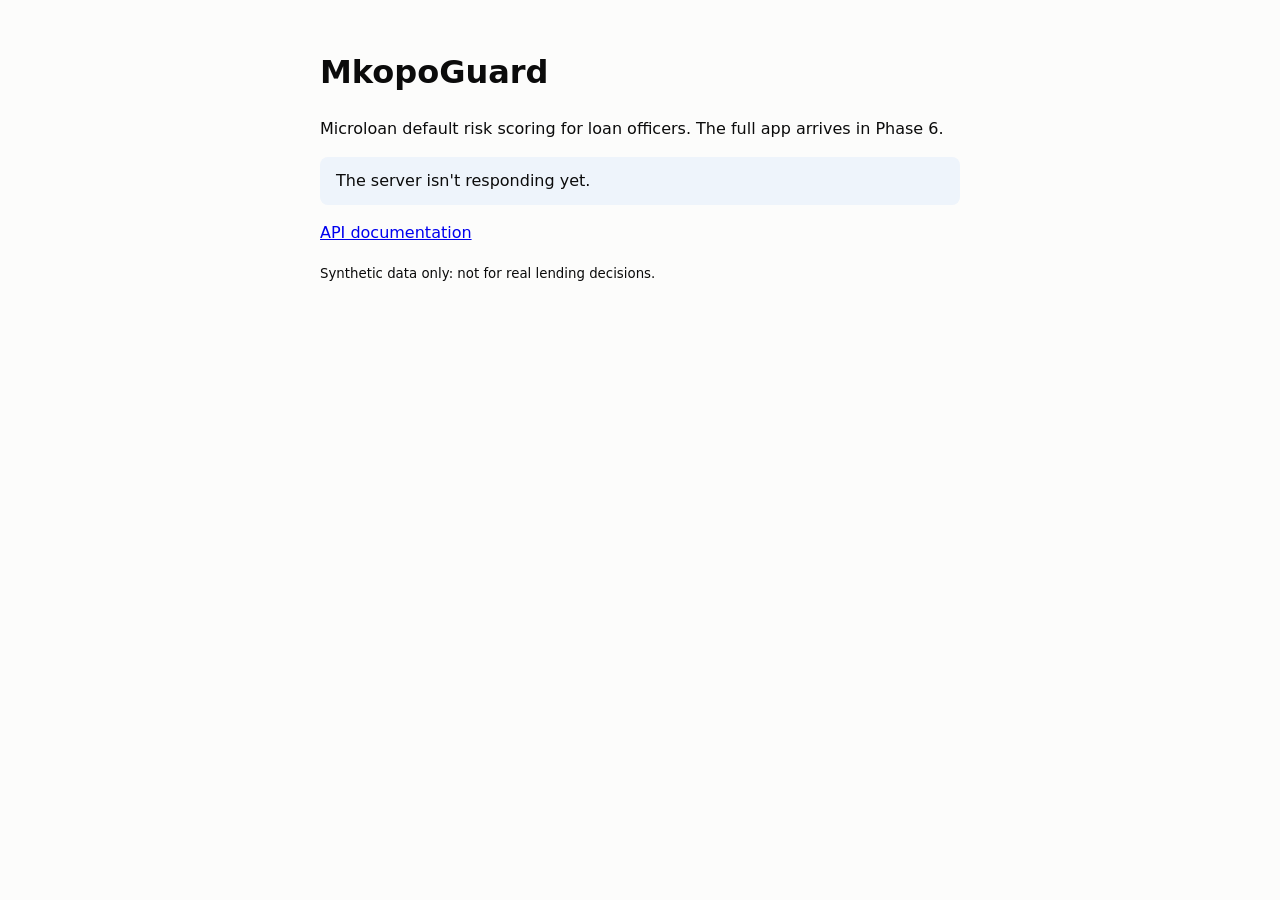
==== frontend/index.html @ c1ab606a "FastAPI app with /health, same-origin frontend and validated settings" ====
<!doctype html>
<html lang="en">
<head>
  <meta charset="utf-8">
  <meta name="viewport" content="width=device-width, initial-scale=1">
  <title>MkopoGuard</title>
  <style>
    body { font-family: system-ui, sans-serif; max-width: 40rem; margin: 3rem auto; padding: 0 1rem;
           color: #0b0b0b; background: #fcfcfb; line-height: 1.5; }
    .status { padding: 0.75rem 1rem; border-radius: 0.5rem; background: #eef4fb; }
  </style>
</head>
<body>
  <main>
    <h1>MkopoGuard</h1>
    <p>Microloan default risk scoring for loan officers. The full app arrives in Phase 6.</p>
    <p class="status" id="status" role="status" aria-live="polite">Checking the server…</p>
    <p><a href="/docs">API documentation</a></p>
    <p><small>Synthetic data only: not for real lending decisions.</small></p>
  </main>
  <script>
    fetch("/health")
      .then((r) => (r.ok ? r.json() : Promise.reject(r.status)))
      .then((h) => {
        document.getElementById("status").textContent =
          `Server is up: model ${h.model_name} v${h.model_version}.`;
      })
      .catch(() => {
        document.getElementById("status").textContent = "The server isn't responding yet.";
      });
  </script>
</body>
</html>
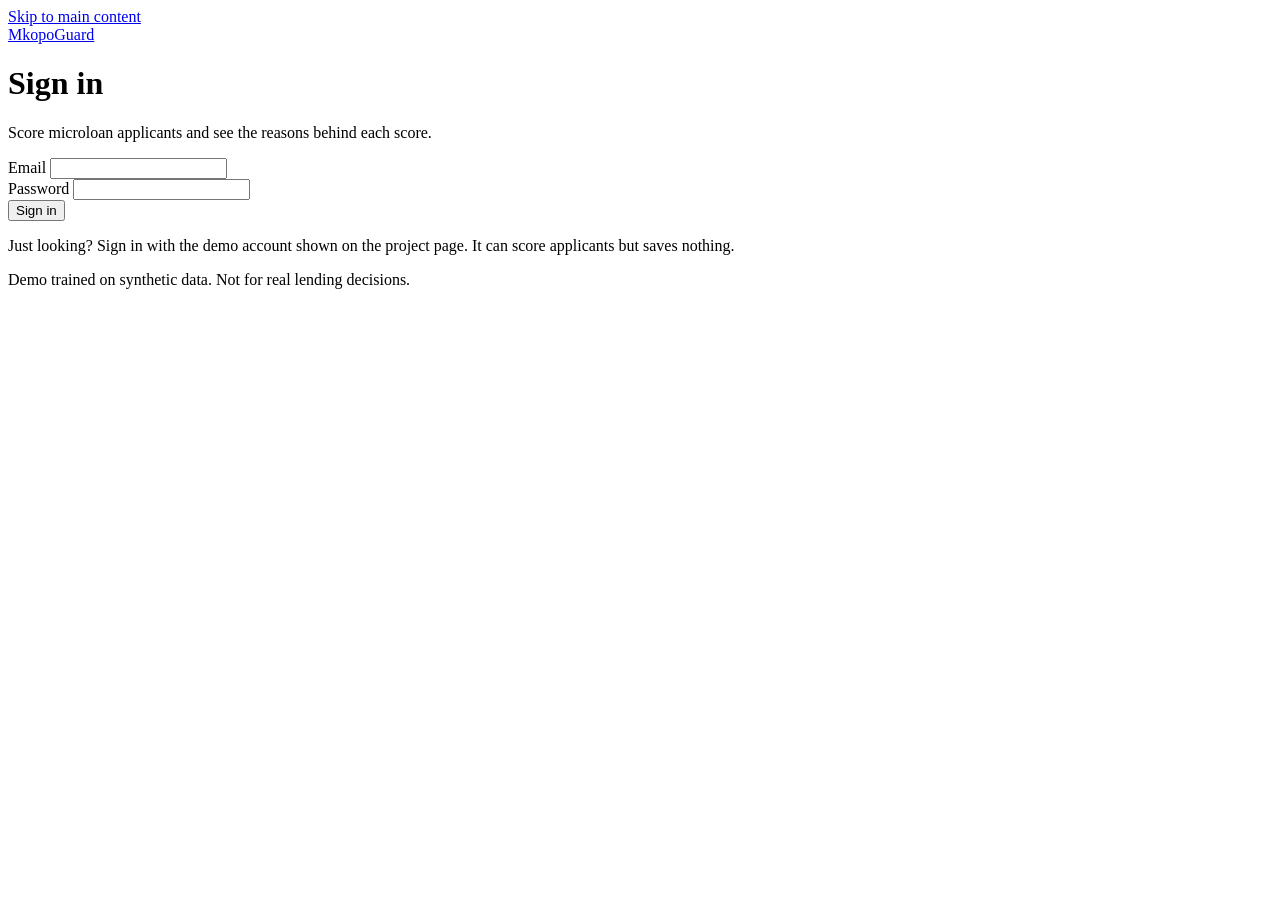
==== commit 2c9a1617: "Added API Client module" ====
--- a/frontend/index.html
+++ b/frontend/index.html
@@ -3,31 +3,44 @@
 <head>
   <meta charset="utf-8">
   <meta name="viewport" content="width=device-width, initial-scale=1">
-  <title>MkopoGuard</title>
-  <style>
-    body { font-family: system-ui, sans-serif; max-width: 40rem; margin: 3rem auto; padding: 0 1rem;
-           color: #0b0b0b; background: #fcfcfb; line-height: 1.5; }
-    .status { padding: 0.75rem 1rem; border-radius: 0.5rem; background: #eef4fb; }
-  </style>
+  <title>Sign in | MkopoGuard</title>
+  <meta name="description" content="Sign in to MkopoGuard, microloan default risk scoring for loan officers.">
+  <link rel="icon" href="/img/favicon.svg" type="image/svg+xml">
+  <link rel="preload" href="/fonts/atkinson-hyperlegible-next-latin-wght-normal.woff2" as="font" type="font/woff2" crossorigin>
+  <link rel="stylesheet" href="/css/style.css">
 </head>
 <body>
-  <main>
-    <h1>MkopoGuard</h1>
-    <p>Microloan default risk scoring for loan officers. The full app arrives in Phase 6.</p>
-    <p class="status" id="status" role="status" aria-live="polite">Checking the server…</p>
-    <p><a href="/docs">API documentation</a></p>
-    <p><small>Synthetic data only: not for real lending decisions.</small></p>
+  <a class="skip-link" href="#main">Skip to main content</a>
+  <header class="site-header">
+    <div class="site-header-inner">
+      <a class="brand" href="/">MkopoGuard</a>
+    </div>
+  </header>
+  <main id="main">
+    <div class="login">
+      <div class="page-head">
+        <h1>Sign in</h1>
+        <p>Score microloan applicants and see the reasons behind each score.</p>
+      </div>
+      <div class="notice notice-error" id="login-error" role="alert" hidden>
+        <p id="login-error-text">Incorrect email or password</p>
+      </div>
+      <form class="panel" id="login-form" action="/auth/login" method="post">
+        <div class="field">
+          <label for="email">Email</label>
+          <input id="email" name="username" type="email" autocomplete="username" required>
+        </div>
+        <div class="field">
+          <label for="password">Password</label>
+          <input id="password" name="password" type="password" autocomplete="current-password" required>
+        </div>
+        <button class="button" type="submit">Sign in</button>
+      </form>
+      <p class="hint">Just looking? Sign in with the demo account shown on the project page. It can score applicants but saves nothing.</p>
+    </div>
   </main>
-  <script>
-    fetch("/health")
-      .then((r) => (r.ok ? r.json() : Promise.reject(r.status)))
-      .then((h) => {
-        document.getElementById("status").textContent =
-          `Server is up: model ${h.model_name} v${h.model_version}.`;
-      })
-      .catch(() => {
-        document.getElementById("status").textContent = "The server isn't responding yet.";
-      });
-  </script>
+  <footer class="site-footer">
+    <p>Demo trained on synthetic data. Not for real lending decisions.</p>
+  </footer>
 </body>
 </html>
